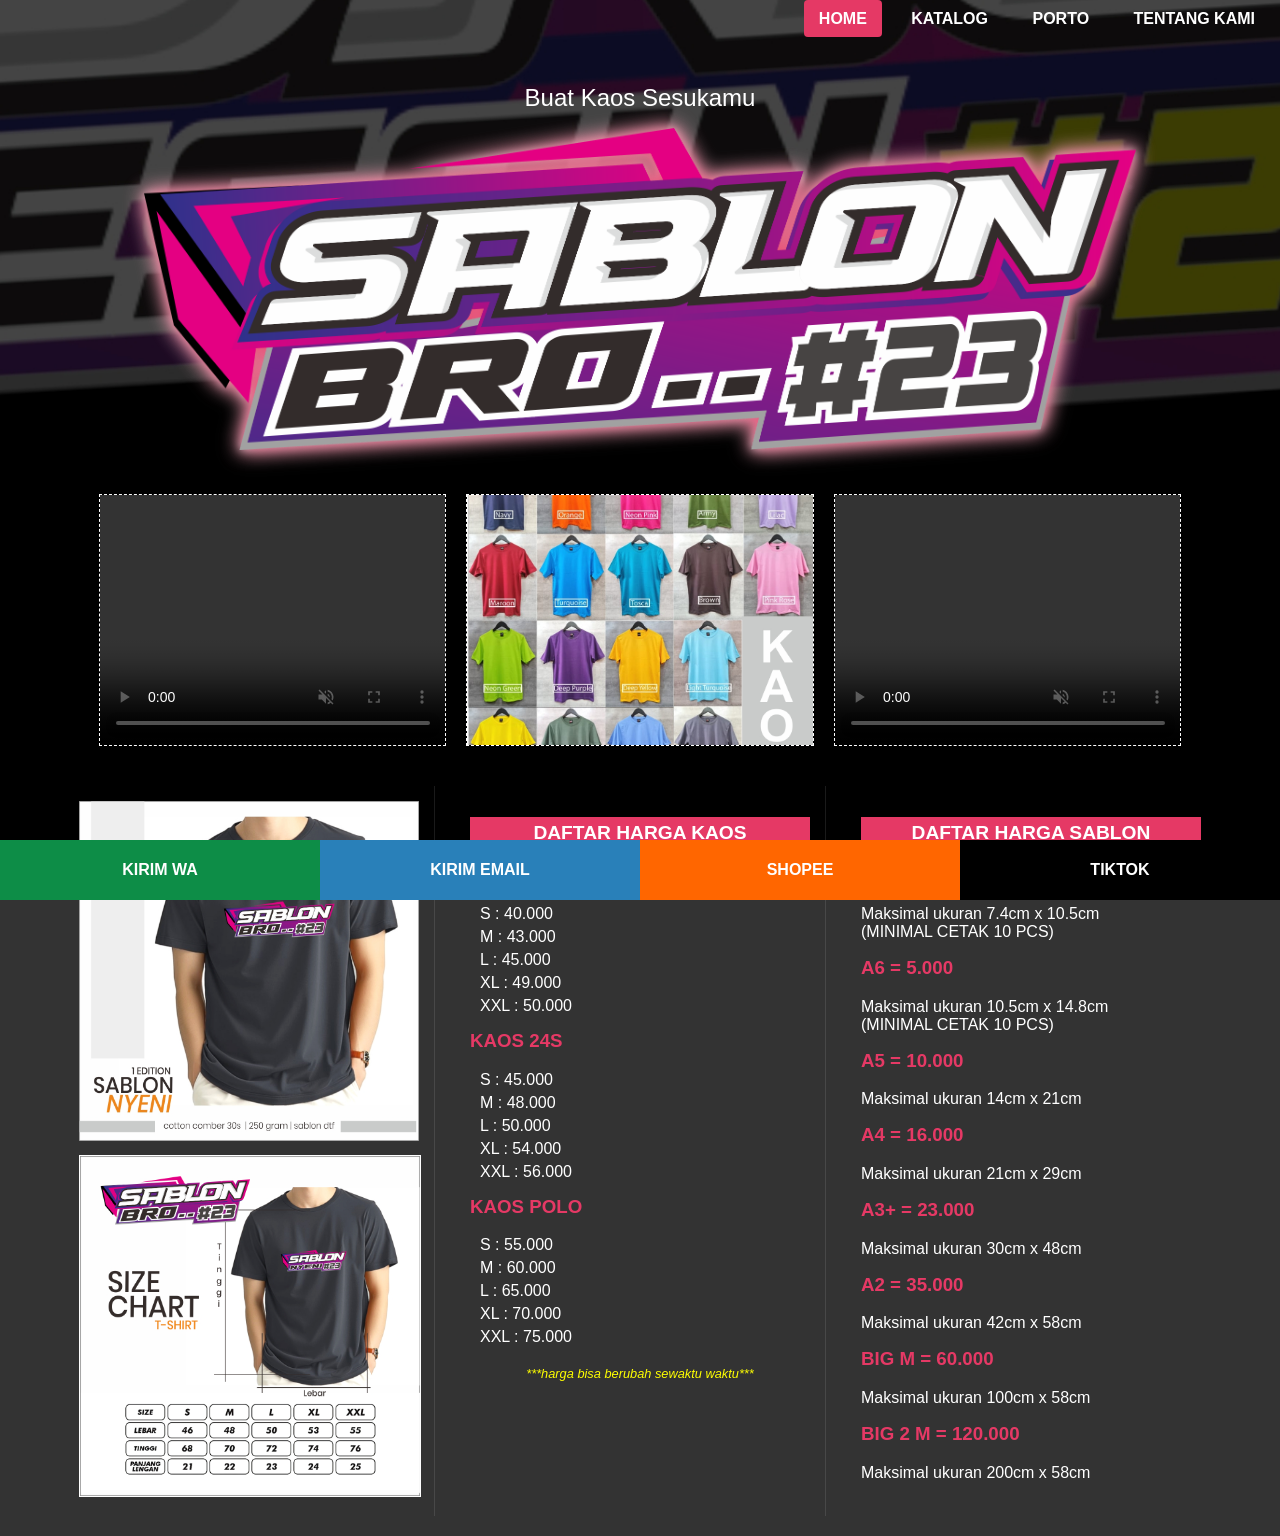
==== index.html @ 3099ee5e "Add files via upload" ====
<!DOCTYPE html>
<html lang="id">
<head>
    <meta charset="UTF-8">
    <meta name="viewport" content="width=device-width, initial-scale=1.0">
    <title>Sablon Bro #23 - Buat Kaos Sesukamu</title>
    <link rel="stylesheet" href="style.css">
</head>
<body>

    <header class="navbar">
        <nav>
            <a href="#" class="nav-item nav-active">HOME</a>
            <a href="katalog.html" class="nav-item">KATALOG</a>
            <a href="porto.html" class="nav-item">PORTO</a>
            <a href="about.html" class="nav-item">TENTANG KAMI</a>
        </nav>
    </header>

    <main>
        <div class="hero-section">
            <h1 class="subtitle">Buat Kaos Sesukamu</h1>
            <div class="logo-area">
                <img src="assets/logo-nyeni.png" alt="SABLON NYENI #23" class="main-logo">
            </div>
        </div>

        <section class="info-videos-section">
            
            <div class="video-container">
                <video controls autoplay loop muted class="responsive-video">
                    <source src="assets/promo_kiri.mp4" type="video/mp4">
                    Maaf, browser Anda tidak mendukung tag video HTML5.
                </video>
            </div>
            
            <div class="image-placeholder color-palette-area">
                <img src="assets/palet-warna.jpg" alt="Pilihan Warna Kaos" class="content-image">
            </div>
            
            <div class="video-container">
                <video controls autoplay loop muted class="responsive-video">
                    <source src="assets/testimoni_kanan.mp4" type="video/mp4">
                    Maaf, browser Anda tidak mendukung tag video HTML5.
                </video>
            </div>
        </section>

        <section class="price-list-section">
            
            <div class="product-info-column">
                <img src="assets/kaos-model.jpg" alt="Kaos Model Sablon" class="product-image">
                <div class="detail-product-area">
                     <img src="assets/size-chart.jpg" alt="Size Chart T-Shirt" class="size-chart-image">
                </div>
            </div>

            <div class="daftar-harga-kaos">
                <h2 class="title-bg">DAFTAR HARGA KAOS</h2>

                <div class="price-block">
                    <h3>KAOS 28S</h3>
                    <p>S : 40.000</p>
                    <p>M : 43.000</p>
                    <p>L : 45.000</p>
                    <p>XL : 49.000</p>
                    <p>XXL : 50.000</p>
                </div>
                
                <div class="price-block">
                    <h3>KAOS 24S</h3>
                    <p>S : 45.000</p>
                    <p>M : 48.000</p>
                    <p>L : 50.000</p>
                    <p>XL : 54.000</p>
                    <p>XXL : 56.000</p>
                </div>

                <div class="price-block">
                    <h3>KAOS POLO</h3>
                    <p>S : 55.000</p>
                    <p>M : 60.000</p>
                    <p>L : 65.000</p>
                    <p>XL : 70.000</p>
                    <p>XXL : 75.000</p>
                </div>
                <p class="catatan-harga">***harga bisa berubah sewaktu waktu***</p>
            </div>

            <div class="daftar-harga-sablon">
                <h2 class="title-bg">DAFTAR HARGA SABLON</h2>

                <div class="price-sablon-item">
                    <h3>A7 = 3.000</h3>
                    <p>Maksimal ukuran 7.4cm x 10.5cm<br>(MINIMAL CETAK 10 PCS)</p>
                </div>
                <div class="price-sablon-item">
                    <h3>A6 = 5.000</h3>
                    <p>Maksimal ukuran 10.5cm x 14.8cm<br>(MINIMAL CETAK 10 PCS)</p>
                </div>
                <div class="price-sablon-item">
                    <h3>A5 = 10.000</h3>
                    <p>Maksimal ukuran 14cm x 21cm</p>
                </div>
                <div class="price-sablon-item">
                    <h3>A4 = 16.000</h3>
                    <p>Maksimal ukuran 21cm x 29cm</p>
                </div>
                <div class="price-sablon-item">
                    <h3>A3+ = 23.000</h3>
                    <p>Maksimal ukuran 30cm x 48cm</p>
                </div>
                <div class="price-sablon-item">
                    <h3>A2 = 35.000</h3>
                    <p>Maksimal ukuran 42cm x 58cm</p>
                </div>
                <div class="price-sablon-item">
                    <h3>BIG M = 60.000</h3>
                    <p>Maksimal ukuran 100cm x 58cm</p>
                </div>
                <div class="price-sablon-item">
                    <h3>BIG 2 M = 120.000</h3>
                    <p>Maksimal ukuran 200cm x 58cm</p>
                </div>
            </div>
        </section>
    </main>

    <footer class="action-buttons-bar">
        <a href="https://wa.me/6285792112041" target="_blank" class="action-button whatsapp-button">KIRIM WA</a>
        <a href="mailto:hamdanananda809@gmail.com" class="action-button email-button">KIRIM EMAIL</a>
        <a href="https://shopee.co.id/nurcahyawulan898?entryPoint=ShopBySearch&searchKeyword=brodesainer" target="_blank" class="action-button shopee-button">SHOPEE</a>
        <a href="https://www.tiktok.com/@brodesain" target="_blank" class="action-button tiktok-button">TIKTOK</a>    </footer>

</body>
</html>
---- style.css ----
/* --- GLOBAL RESET & FONT STYLES --- */
body {
    font-family: Arial, sans-serif;
    margin: 0;
    padding: 0;
    /* GANTI 'assets/background.jpg' dengan path gambar background Anda */
    background-image: url('assets/background.jpg'); 
    background-size: cover;
    background-attachment: fixed;
    background-position: center center;
    color: #fff; 
}

/* --- NAVIGATION BAR STYLES --- */
.navbar {
    background-color: transparent; 
    padding: 10px 0;
    text-align: right;
    width: 100%;
    position: sticky;
    top: 0;
    z-index: 10;
}

.nav-item {
    color: #fff;
    text-decoration: none;
    padding: 10px 15px;
    font-weight: bold;
    margin-right: 10px;
    transition: background-color 0.3s;
}

.nav-active {
    /* Style untuk tombol navigasi yang sedang aktif */
    background-color: #e53965; 
    border-radius: 4px;
}


/* --- HERO SECTION (LOGO & JUDUL) --- */
.hero-section, .katalog-hero-section, .porto-hero-section, .about-hero-section {
    text-align: center;
    padding: 30px 20px 0;
}

.subtitle {
    font-size: 24px;
    font-weight: normal;
}

.main-logo {
    max-width: 80%;
    height: auto;
    margin-bottom: 20px;
    /* Efek logo neon */
    filter: drop-shadow(0 0 10px #e53965) drop-shadow(0 0 5px #fff);
}


/* --- VIDEO & GAMBAR PALET WARNA SECTION (HOME) --- */
.info-videos-section {
    display: flex; 
    justify-content: center;
    padding: 20px 5%;
    gap: 20px;
}

/* Container untuk Video dan Gambar Palet Warna */
.video-container, .image-placeholder {
    width: 30%; 
    height: 250px; 
    display: flex;
    align-items: center;
    justify-content: center;
    overflow: hidden;
    background-color: rgba(0, 0, 0, 0.7); 
    border: 1px dashed #fff; 
}

/* Styling untuk Video HTML5 */
.responsive-video {
    width: 100%;
    height: 100%;
    object-fit: cover; /* Memastikan video mengisi container */
    display: block;
}

/* Styling untuk gambar palet warna */
.content-image {
    width: 100%;
    height: 100%;
    object-fit: cover;
    display: block;
}


/* --- PRICE LIST SECTION (HOME) --- */
.price-list-section {
    display: flex;
    padding: 20px 5%;
    gap: 20px;
    background-color: rgba(0, 0, 0, 0.8); 
}

.product-info-column, .daftar-harga-kaos, .daftar-harga-sablon {
    flex: 1; 
    padding: 15px;
    border-right: 1px solid rgba(255, 255, 255, 0.1); 
}
.daftar-harga-sablon {
    border-right: none;
}

.product-image {
    width: 100%;
    height: auto;
    margin-bottom: 10px;
}
.size-chart-image {
    width: 100%;
    height: auto;
    border: 1px solid #fff;
}

.title-bg {
    background-color: #e53965; 
    padding: 5px 10px;
    text-align: center;
    font-size: 1.2em;
    margin-bottom: 15px;
}

.daftar-harga-kaos h3, .daftar-harga-sablon h3 {
    color: #e53965; 
    margin-top: 15px;
}

.price-block p {
    margin: 5px 0;
    padding-left: 10px;
}

.price-sablon-item {
    margin-bottom: 15px;
}

.catatan-harga {
    color: yellow;
    font-style: italic;
    font-size: 0.8em;
    text-align: center;
    margin-top: 20px;
}


/* --- KATALOG STYLES --- */
.katalog-hero-section {
    border-bottom: 2px solid #e53965;
}
.katalog-hero-section p {
    font-size: 1.1em;
    color: #ccc;
}

.katalog-grid-section {
    padding: 20px 5%;
    background-color: rgba(0, 0, 0, 0.8);
    display: grid;
    grid-template-columns: repeat(auto-fit, minmax(250px, 1fr)); 
    gap: 30px;
}

.product-card {
    background-color: rgba(255, 255, 255, 0.1);
    border: 1px solid rgba(255, 255, 255, 0.2);
    border-radius: 8px;
    overflow: hidden;
    transition: transform 0.3s;
}

.product-card:hover {
    transform: translateY(-5px);
    box-shadow: 0 8px 15px rgba(0, 0, 0, 0.5);
}

.product-thumb {
    width: 100%;
    height: 250px;
    object-fit: cover;
    display: block;
}

.product-info {
    padding: 15px;
}

.product-info h3 {
    color: #e53965;
    margin-top: 0;
    font-size: 1.5em;
}

.product-price {
    display: block;
    font-weight: bold;
    color: #fff066; 
    margin: 10px 0;
    font-size: 1.1em;
}

.katalog-button {
    display: block;
    text-align: center;
    padding: 10px;
    background-color: #0d8d47; 
    color: white;
    text-decoration: none;
    border-radius: 4px;
    margin-top: 15px;
    font-weight: bold;
}


/* --- PORTOFOLIO STYLES --- */
.porto-hero-section {
    border-bottom: 2px solid #e53965;
}
.porto-hero-section p {
    font-size: 1.1em;
    color: #ccc;
}

.porto-gallery-section {
    padding: 20px 5%;
    background-color: rgba(0, 0, 0, 0.8);
    display: grid;
    grid-template-columns: repeat(auto-fit, minmax(300px, 1fr)); 
    gap: 20px;
}

.porto-item {
    position: relative;
    overflow: hidden;
    border-radius: 8px;
    box-shadow: 0 4px 8px rgba(0, 0, 0, 0.3);
    transition: transform 0.3s;
}

.porto-item:hover {
    transform: scale(1.03);
    box-shadow: 0 10px 20px rgba(0, 0, 0, 0.5);
}

.porto-image {
    width: 100%;
    height: 300px; 
    object-fit: cover;
    display: block;
}

.porto-caption {
    position: absolute;
    bottom: 0;
    left: 0;
    right: 0;
    background-color: rgba(0, 0, 0, 0.7); 
    color: white;
    padding: 15px;
    transform: translateY(100%); 
    transition: transform 0.3s ease-out;
}

.porto-item:hover .porto-caption {
    transform: translateY(0); 
}

.porto-caption h3 {
    color: #e53965;
    margin: 0 0 5px 0;
    font-size: 1.1em;
}

.porto-caption p {
    margin: 0;
    font-size: 0.9em;
}


/* --- TENTANG KAMI STYLES --- */
.about-hero-section {
    border-bottom: 2px solid #e53965;
}

.about-content-section {
    padding: 20px 5%;
    background-color: rgba(0, 0, 0, 0.8);
    display: flex;
    gap: 20px;
    flex-wrap: wrap; 
    justify-content: center;
}

.about-block {
    flex: 1 1 300px; 
    padding: 15px;
    background-color: rgba(255, 255, 255, 0.1);
    border-radius: 5px;
}

.about-block h2 {
    margin-top: 0;
}

.about-block h3 {
    color: #e53965;
    border-bottom: 1px solid rgba(255, 255, 255, 0.2);
    padding-bottom: 5px;
}

.about-block p, .about-block ul {
    font-size: 0.95em;
    line-height: 1.6;
}


/* --- ACTION BUTTONS (FOOTER FIXED) --- */
.action-buttons-bar {
    display: flex;
    position: fixed; 
    bottom: 0;
    width: 100%;
    height: 60px;
    z-index: 20;
}

.action-button {
    flex: 1;
    text-align: center;
    line-height: 60px;
    color: white;
    font-weight: bold;
    text-decoration: none;
    font-size: 16px;
}
/* Warna Tombol */
.whatsapp-button { background-color: #0d8d47; } 
.email-button { background-color: #2980b9; } 
.shopee-button { background-color: #f60; } 
.tiktok-button { background-color: #000; } 


/* ================================================= */
/* --- RESPONSIVENESS (TABLET & MOBILE) --- */
/* ================================================= */

@media (max-width: 992px) {
    /* TABLET VIEW */
    .price-list-section {
        flex-wrap: wrap; 
    }
    /* Harga menjadi 2 kolom */
    .product-info-column, .daftar-harga-kaos, .daftar-harga-sablon {
        flex: 1 1 45%; 
        border-right: none;
    }
    /* Sablon harga penuh di bawah */
    .daftar-harga-sablon {
        flex: 1 1 100%; 
    }
    
    /* Katalog dan Tentang Kami fleksibel */
    .katalog-grid-section {
        grid-template-columns: repeat(auto-fit, minmax(200px, 1fr)); 
    }
}

@media (max-width: 768px) {
    /* MOBILE VIEW */
    
    /* Navigasi */
    .nav-item {
        padding: 8px 10px;
    }

    /* Video/Info menjadi tumpukan vertikal */
    .info-videos-section {
        flex-direction: column;
        align-items: center;
    }
    
    .video-container, .image-placeholder { 
        width: 90%; 
        height: 200px; 
        margin-bottom: 15px;
    }

    /* Harga menjadi tumpukan vertikal penuh */
    .price-list-section {
        flex-direction: column;
    }

    .product-info-column, .daftar-harga-kaos, .daftar-harga-sablon {
        flex: 1 1 100%; 
        border-right: none;
    }
    
    /* Konten lain menjadi tumpukan vertikal */
    .about-content-section, .katalog-grid-section, .porto-gallery-section {
        flex-direction: column;
        grid-template-columns: 1fr;
    }
    
    /* Tombol aksi di bawah */
    .action-buttons-bar {
        height: 50px;
    }
    .action-button {
        line-height: 50px;
        font-size: 12px;
    }
}
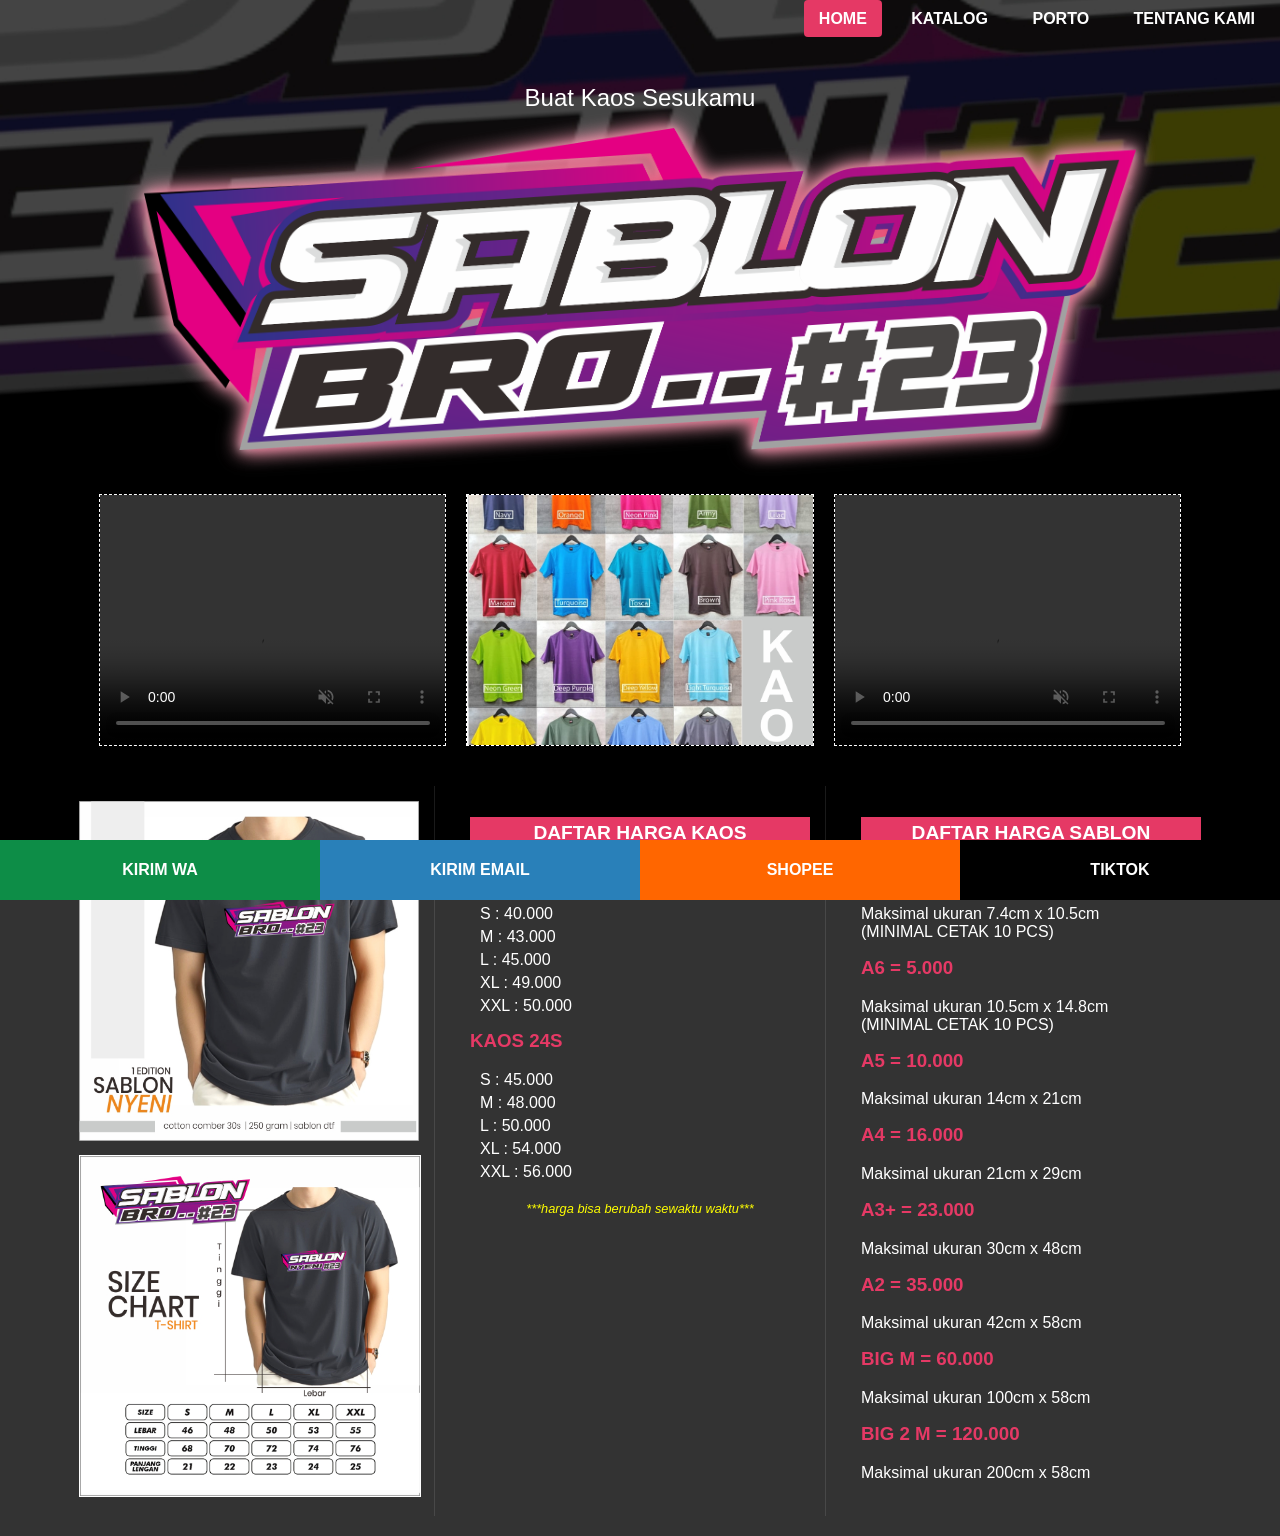
==== commit cb5ee0b8: "Update index.html" ====
--- a/index.html
+++ b/index.html
@@ -75,15 +75,6 @@
                     <p>XL : 54.000</p>
                     <p>XXL : 56.000</p>
                 </div>
-
-                <div class="price-block">
-                    <h3>KAOS POLO</h3>
-                    <p>S : 55.000</p>
-                    <p>M : 60.000</p>
-                    <p>L : 65.000</p>
-                    <p>XL : 70.000</p>
-                    <p>XXL : 75.000</p>
-                </div>
                 <p class="catatan-harga">***harga bisa berubah sewaktu waktu***</p>
             </div>
 
@@ -133,4 +124,5 @@
         <a href="https://www.tiktok.com/@brodesain" target="_blank" class="action-button tiktok-button">TIKTOK</a>    </footer>
 
 </body>
-</html>+
+</html>
